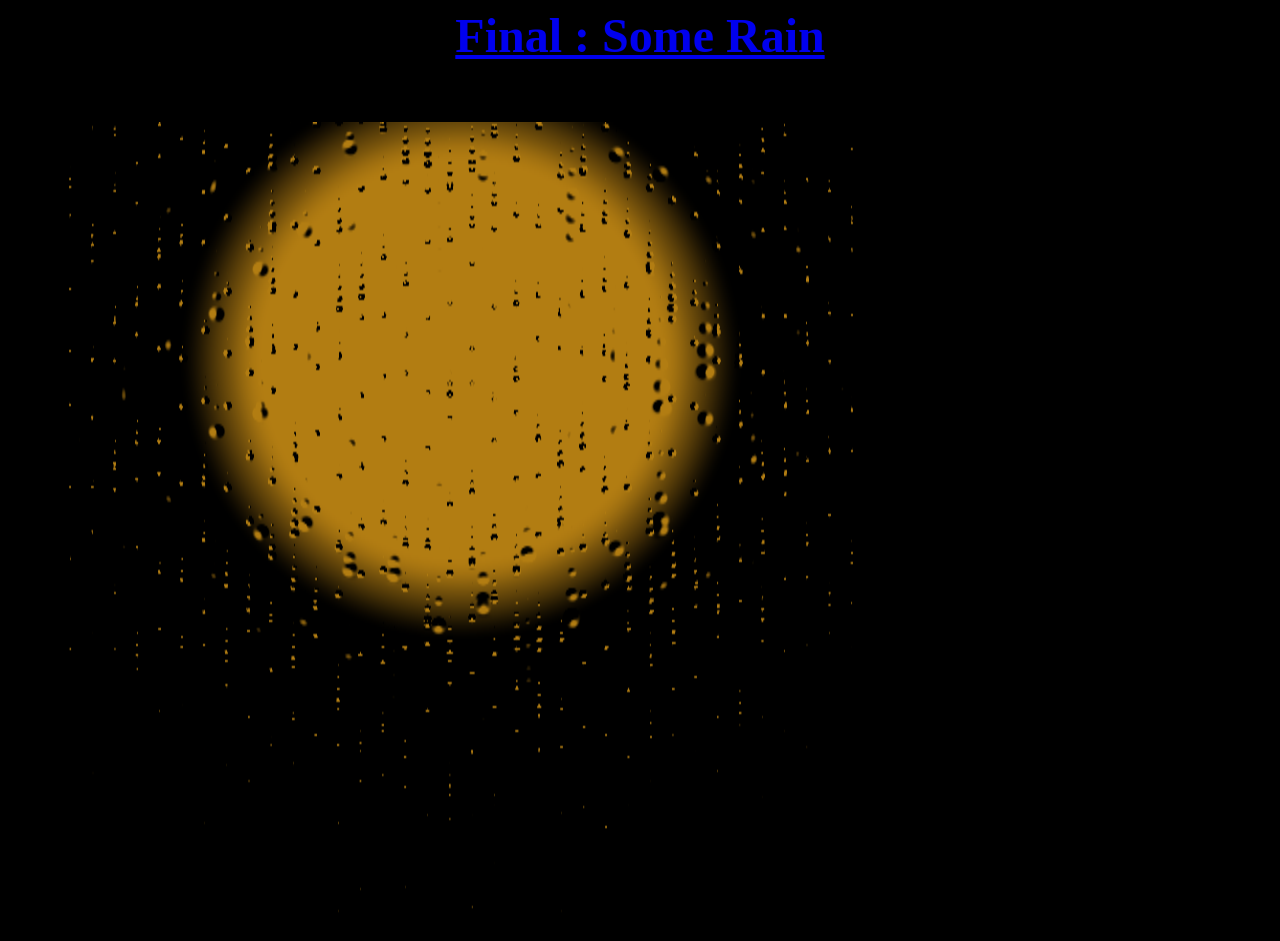
==== final/index.html @ 9c4ef6df "final" ====
<script src=lib1.js></script>

<body >
<center>
<canvas id='canvas1' width=800 height=400 background-color=black></canvas>
</center>
</body>


<!!-------- VERTEX SHADER: YOU PROBABLY DON'T WANT TO CHANGE THIS RIGHT NOW -------->

<script id='my_vertex_shader' type='x-shader/x-vertex'>
   attribute vec3 aPos;
   varying   vec3 vPos;
   void main() {
      gl_Position = vec4(aPos, 1.0);
      vPos = aPos;
   }
</script>


<!!-------- FRAGMENT SHADER: THIS IS WHERE YOU WILL DO YOUR WORK -------->

<script id='my_fragment_shader' type='x-shader/x-fragment'>

 uniform float uTime;   // TIME, IN SECONDS

 varying vec3 vPos;     // -1 < vPos.x < +1
                        // -1 < vPos.y < +1
                        //      vPos.z == 0



vec3 color = vec3(0.1, 0.1, 0.1);

vec3 circ = vec3(0.5, 0.5, 0.1);


// Used this for help: https://www.shadertoy.com/view/MdfBRX

vec2 rain(vec2 uv, float t) {

    uv*=3.;

    vec2 a = vec2(3.,1.);
    vec2 st = uv * a;

    vec2 id = floor(st);
    st.y += t*0.6;
    //st.x += t*0.003 ;

    float noise = fract(sin(id.x * 73.33) * 728.654);
    st.y += noise;
    uv.y += noise;
    id = floor(st);
    st = fract(st) - 0.5;

    t += fract(sin(id.x*68.24 + id.y * 1433.98) * 762.35)*6.283;
    float y =-sin(t + sin(t + sin(t) * 0.5)) * 0.42;
    vec2 p1 = vec2(0., y);
    vec2 o1 = (st-p1)/a;
    float d = length(o1);

    float s1 = smoothstep(0.07, 0.00, d);

    vec2 o2 = (fract(uv*a.x*vec2(1., 2.))-0.5)/vec2(1., 2.);
    d = length(o2);

    float s2 = smoothstep(0.3*(-st.y+0.5), 0.00, d) * smoothstep(-.1, .1, st.y-p1.y);
    //if (st.x > .46 || st.y > .49) s1 = 1.;   

    return vec2(s1 * o1 * 30. + s2 * o2 * 10.);

}

#define S(x, y, t) smoothstep(x, y, t)


struct ray {
	vec3 o, d;   
};
    
ray CameraSetup(vec2 uv, vec3 camPos, vec3 lookAt, float zoom) {
	ray cam;
    cam.o = camPos;
    
    vec3 f = normalize(lookAt-cam.o);
    vec3 r = cross(vec3(0., 1., 0.), f);
    vec3 u = cross(f, r);
    
    vec3 c = cam.o + f * zoom;
    vec3 i = c + uv.x*r + uv.y*u;
    
    cam.d = normalize(i-cam.o);
    
    return cam;
}
  

vec3 ClosestPoint(ray r, vec3 p) {
    // returns the closest point on ray r to point p
    return r.o + max(0., dot(p-r.o, r.d))*r.d;
}

float DistRay(ray r, vec3 p) {
	return length(p-ClosestPoint(r, p));
}

float Bokeh(ray r, vec3 p, float size, float blur) {
	float d = DistRay(r, p);
    float c = smoothstep(size, size*(1.-blur), d);
    c *= mix(.7, 1., S(size*.8, size, d));
    return c;
}



 void main() {

    vec2 uv = vPos.xy;
   vec3 camPos = vec3(0., 0.2, 0.);
    vec3 lookAt = vec3(0., 0.2, 1.);

    vec2 distortion = rain(uv, uTime)*0.8; 
    distortion += rain(uv*2., uTime)*2.2; 
    
     ray r = CameraSetup(uv-distortion*0.5, camPos, lookAt, 5.0);
      vec3 p = vec3(0.,.6,5.);
   	
    float c = Bokeh(r, p, .7, .3);
	vec3 col = vec3(1.,.7, .1) *c;
    gl_FragColor = vec4(col, 1.0);

 }</script>


<!!-------- CREATE A PROPERLY DESCRIPTIVE TITLE BELOW -------->

<script id='my_title' type='text/html'>
Final : Some Rain
</script>


<!!-------- HERE IS WHERE YOU CAN PROVIDE A LONGER TEXT DESCRIPTION -------->

<script id='my_instructions' type='text/html'><font color=black>
    <b id="description"> DESCRIPTION </b>
    <p>
    </p>


    

</script


<!!-------- YOU PROBABLY DON'T WANT TO CHANGE ANYTHING BELOW FOR NOW -------->
   
<script>
var vs = my_vertex_shader.innerHTML,
    fs = my_fragment_shader.innerHTML;
    fs = fs.substring(1, fs.length);

document.body.innerHTML = [''
   ,'<a href="/"><h1> <font size=40em><center padding-bottom=10px>' + my_title.innerHTML + '</center></font></h1></a>'
   
   ,'<td width=50></td><td><font color=red size=5><div id=errorMessage>&nbsp;</div></font></td>'
   ,'</TR><TR>'
   ,'<table cellspacing=10>'
   ,'<tr>'
   ,'<td valign=top><font size=2 color=red><div id=errorMarker>&nbsp;</div></font></td>'
   ,'<td valign=top>'
   ,'<textArea id=textArea spellcheck=false '
   ,'style="font:12px courier;outline-width:0;border-style:none;resize:none;overflow:scroll;"'
   ,'></textArea>'
   ,'</td><td valign=top>' + document.body.innerHTML + '</td>'
   ,'<td valign=top id="description_entry"><font size=5>' + my_instructions.innerHTML + '</td>'
   ,'</tr></table>'
   ,'</TR></TABLE>'
   ].join('');

var i, text = fs.split('\n'), cols = 0;
for (i = 0 ; i < text.length ; i++)
   cols = Math.max(cols, text[i].length);

textArea.rows = text.length;
textArea.cols = cols;
textArea.value = fs;
textArea.style.backgroundColor = '#202020';
textArea.style.color = 'white';
textArea.onkeyup = function() { canvas1.setShaders(vs, this.value); }

var startTime = Date.now();

function animate(gl) {
   let time = (Date.now() - startTime) / 1000;
   setUniform('1f', 'uTime', time);
}


gl_start(canvas1, vs, fs);

canvas1.style.width = '800px';
canvas1.style.height = '800px';

var big = true;
var txtwidth  = textArea.style.width;
textArea.style.display = "none";
document.getElementById("description").innerHTML

document.getElementById("description").innerHTML = 
    "Description (press on canvas to open text editor)" 
document.getElementById("description_entry").style.display = "none";

function resz(evt) {
   if (big) {
       document.getElementById("description").innerHTML = "Description"
       //canvas1.style.width = '400px';
       //canvas1.style.height = '400px';
       textArea.style.display = "block";
       //document.getElementById("description_entry").style.display = "none";

       big = false;
   } else {
       big = true;
       //canvas1.style.width = '800px';
       //canvas1.style.height = '800px';

       //document.getElementById("description_entry").style.display = "block";
       textArea.style.display = "none";
   }
   
}
canvas1.addEventListener('mousedown', resz);


</script>

<style>
    body {
        background-color: black;
    }
    #canvas1{
        position: relative;
        margin: auto;
        margin-left: auto;
         margin-right: auto;
    }
    
</style>
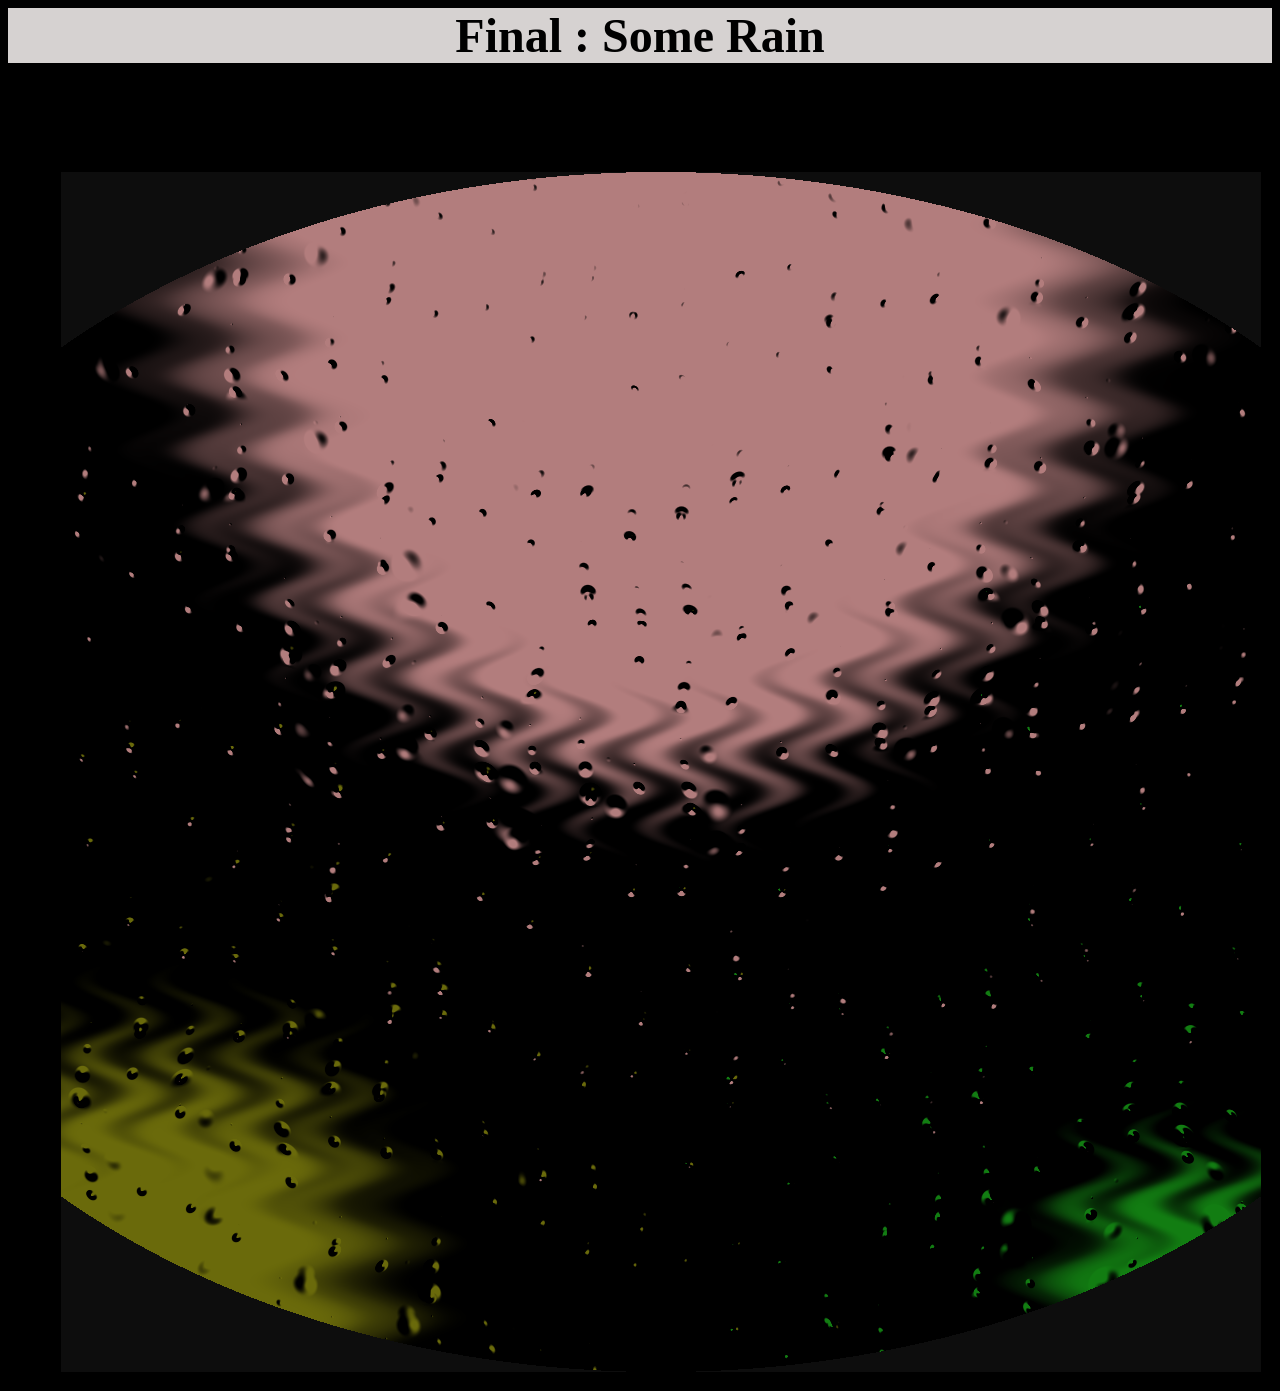
==== commit ce4e50e3: "mousemove" ====
--- a/final/index.html
+++ b/final/index.html
@@ -1,9 +1,21 @@
 
+
+<link rel="stylesheet" href="styleGeneral.css"> </link>
+<style>
+canvas {background-color: black;}
+a {text-decoration: none;
+    color: black;}
+h1{background-color:#d6d2d1;}
+body{
+    background-color: black;
+}
+</style>
 <script src=lib1.js></script>
+
 
 <body >
 <center>
-<canvas id='canvas1' width=800 height=400 background-color=black></canvas>
+<canvas id='canvas1' width=1200 height=1200 background-color=black></canvas>
 </center>
 </body>
 
@@ -25,6 +37,7 @@
 <script id='my_fragment_shader' type='x-shader/x-fragment'>
 
  uniform float uTime;   // TIME, IN SECONDS
+ uniform vec2 uMouse;   // mousePos
 
  varying vec3 vPos;     // -1 < vPos.x < +1
                         // -1 < vPos.y < +1
@@ -43,12 +56,11 @@
 
     uv*=3.;
 
-    vec2 a = vec2(3.,1.);
+    vec2 a = vec2(2.,1.);
     vec2 st = uv * a;
 
     vec2 id = floor(st);
     st.y += t*0.6;
-    //st.x += t*0.003 ;
 
     float noise = fract(sin(id.x * 73.33) * 728.654);
     st.y += noise;
@@ -58,7 +70,14 @@
 
     t += fract(sin(id.x*68.24 + id.y * 1433.98) * 762.35)*6.283;
     float y =-sin(t + sin(t + sin(t) * 0.5)) * 0.42;
-    vec2 p1 = vec2(0., y);
+    float x = 0.;
+    //float x = -sin(t + sin(t + sin(t) * 0.5)) * 0.4;
+    //if (fract(id.x*68.24) < 0.33) {
+    //   x =  0.;
+    //} else if (fract(id.x*75.23) < 0.66) {
+    //    float x = -sin(t + sin(t + sin(t) * 0.5)) * 0.4;
+    //}
+    vec2 p1 = vec2(x, y);
     vec2 o1 = (st-p1)/a;
     float d = length(o1);
 
@@ -110,7 +129,7 @@
 float Bokeh(ray r, vec3 p, float size, float blur) {
 	float d = DistRay(r, p);
     float c = smoothstep(size, size*(1.-blur), d);
-    c *= mix(.7, 1., S(size*.8, size, d));
+    c *= mix(.7, 1., smoothstep(size*.8, size, d));
     return c;
 }
 
@@ -118,18 +137,47 @@
 
  void main() {
 
+    float t = uTime;
     vec2 uv = vPos.xy;
-   vec3 camPos = vec3(0., 0.2, 0.);
-    vec3 lookAt = vec3(0., 0.2, 1.);
+    vec2 uv_backup = uv;
+   vec3 camPos = vec3(0., 0.0, 0.);
+    vec3 lookAt = vec3(uMouse.x, uMouse.y, 1.);
+
+    uv.x += sin(uv.y*20.0)*0.01;
+    uv.y += sin(uv.x*20.0)*0.01;
 
     vec2 distortion = rain(uv, uTime)*0.8; 
-    distortion += rain(uv*2., uTime)*2.2; 
-    
-     ray r = CameraSetup(uv-distortion*0.5, camPos, lookAt, 5.0);
-      vec3 p = vec3(0.,.6,5.);
+    distortion += rain(uv*2., uTime)*2.2;
+    uv = uv_backup;
+
+    vec3 col = vec3(0, 0, 0);
+
+    uv.x += sin(uv.y*50.0)*0.05;
+    uv.y += sin(uv.x*50.0)*0.05;
+    
+    ray r = CameraSetup(uv-distortion*0.5, camPos, lookAt, 1.0);
+
+
+
+    vec3 p = vec3(0.,.6,1.);
+    vec3 p2 = vec3(2.0,-2.,2.);
+    vec3 p3 = vec3(-2.0,-2.,2.);
    	
     float c = Bokeh(r, p, .7, .3);
-	vec3 col = vec3(1.,.7, .1) *c;
+	col = vec3(1.,.7, .7) *c;
+    
+    c = Bokeh(r, p2, .7, 0.5);
+    col += sin(t/2. + sin(t + sin(t) * 0.5)) * vec3(0.1,.7, .1) *c;
+
+    c = Bokeh(r, p3, 1.2, .5);
+    col += sin(uTime/4.) * vec3(1., 1.0, .1) *c;
+
+    //eliptical window effect.
+    uv = uv_backup;
+    if (((0.0 - uv.x) * (0.0 - uv.x))/2. + (0.0 - uv.y) * (0.0 - uv.y) > 1.0) {
+        col = vec3(0.05, 0.05, 0.05);
+    }
+
     gl_FragColor = vec4(col, 1.0);
 
  }</script>
@@ -147,6 +195,13 @@
 <script id='my_instructions' type='text/html'><font color=black>
     <b id="description"> DESCRIPTION </b>
     <p>
+        This is an implementation of the ray tracing algorithm that was explained in class. To make sure that all aspects
+        of the described algorithm are working I performed an animation which starts with a yellow sphere far away. We then
+        proceed to bring the sphere closer and until it reaches z = 0. Since the focal point is set to z = 1 and the radius 
+        of the sphere is 1, it is at this point that the sphere touches the focal point and the inside of the sphere comes into view.
+        To see this difference, I used a step function to color the inside of the sphere in a gray color. Eventually,
+        once the sphere reaches the coordinate z = 3, the focal point lies on the boundary of the sphere looking away from it.
+        This is when the color of the screen turns completely dark, as there is no object in front to render.
     </p>
 
 
@@ -163,8 +218,8 @@
     fs = fs.substring(1, fs.length);
 
 document.body.innerHTML = [''
-   ,'<a href="/"><h1> <font size=40em><center padding-bottom=10px>' + my_title.innerHTML + '</center></font></h1></a>'
-   
+   ,'<a href="list-view.html"><h1> <font size=40em><center padding-bottom=10px>' + my_title.innerHTML + '</center></font></h1></a>'
+   ,'<TABLE cellspacing=10 cellpadding=10 padding top=50 background-color=black><TR>'
    ,'<td width=50></td><td><font color=red size=5><div id=errorMessage>&nbsp;</div></font></td>'
    ,'</TR><TR>'
    ,'<table cellspacing=10>'
@@ -193,25 +248,45 @@
 
 var startTime = Date.now();
 
+
+var mouseX = 0;
+var mouseY = 0;
+
+
 function animate(gl) {
    let time = (Date.now() - startTime) / 1000;
    setUniform('1f', 'uTime', time);
+   setUniform('2fv', 'uMouse', [mouseX, mouseY]);
 }
 
 
 gl_start(canvas1, vs, fs);
 
-canvas1.style.width = '800px';
-canvas1.style.height = '800px';
+canvas1.style.width = '1200px';
+canvas1.style.height = '1200px';
+
+
 
 var big = true;
 var txtwidth  = textArea.style.width;
 textArea.style.display = "none";
-document.getElementById("description").innerHTML
+document.getElementById("description_entry").style.display="none";
 
 document.getElementById("description").innerHTML = 
     "Description (press on canvas to open text editor)" 
-document.getElementById("description_entry").style.display = "none";
+
+canvas1.addEventListener('mousemove', function(evt) {
+    var rect = canvas1.getBoundingClientRect();
+
+    let X = evt.clientX - rect.left;
+    let Y = evt.clientY - rect.top;
+    let W = canvas1.width;
+    let H = canvas1.height;
+    console.log(H);
+    mouseX = -((X - 0)/(W) * (-1 - 1) + 1);
+    mouseY = ((Y - 0)/(H) * (-1 - 1) + 1);
+})
+
 
 function resz(evt) {
    if (big) {
@@ -224,8 +299,8 @@
        big = false;
    } else {
        big = true;
-       //canvas1.style.width = '800px';
-       //canvas1.style.height = '800px';
+       //canvas1.style.width = '1200px';
+       //canvas1.style.height = '1200px';
 
        //document.getElementById("description_entry").style.display = "block";
        textArea.style.display = "none";
@@ -237,16 +312,3 @@
 
 </script>
 
-<style>
-    body {
-        background-color: black;
-    }
-    #canvas1{
-        position: relative;
-        margin: auto;
-        margin-left: auto;
-         margin-right: auto;
-    }
-    
-</style>
-
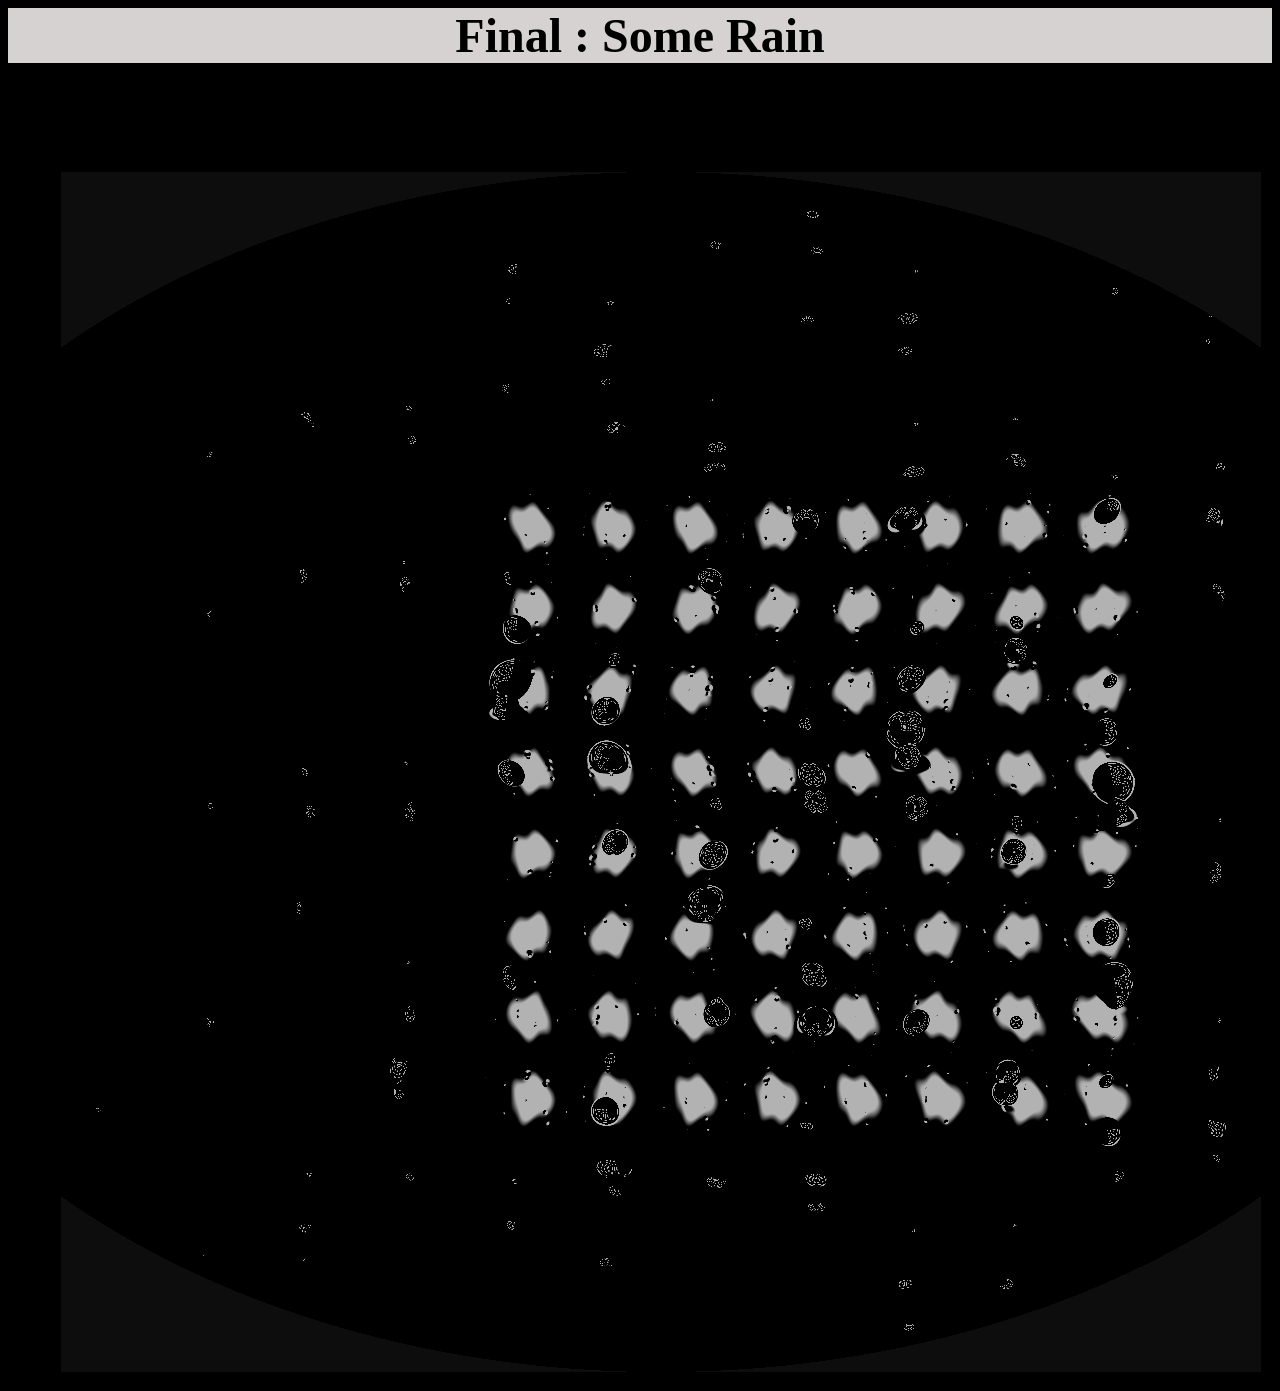
==== commit 6069fce3: "wsad" ====
--- a/final/index.html
+++ b/final/index.html
@@ -38,7 +38,9 @@
 
  uniform float uTime;   // TIME, IN SECONDS
  uniform vec2 uMouse;   // mousePos
-
+ uniform vec2 uPlayer;   // mousePos
+ uniform vec3 uSpheres[100];
+ uniform vec3 uColors[100];
  varying vec3 vPos;     // -1 < vPos.x < +1
                         // -1 < vPos.y < +1
                         //      vPos.z == 0
@@ -71,12 +73,6 @@
     t += fract(sin(id.x*68.24 + id.y * 1433.98) * 762.35)*6.283;
     float y =-sin(t + sin(t + sin(t) * 0.5)) * 0.42;
     float x = 0.;
-    //float x = -sin(t + sin(t + sin(t) * 0.5)) * 0.4;
-    //if (fract(id.x*68.24) < 0.33) {
-    //   x =  0.;
-    //} else if (fract(id.x*75.23) < 0.66) {
-    //    float x = -sin(t + sin(t + sin(t) * 0.5)) * 0.4;
-    //}
     vec2 p1 = vec2(x, y);
     vec2 o1 = (st-p1)/a;
     float d = length(o1);
@@ -140,37 +136,30 @@
     float t = uTime;
     vec2 uv = vPos.xy;
     vec2 uv_backup = uv;
-   vec3 camPos = vec3(0., 0.0, 0.);
-    vec3 lookAt = vec3(uMouse.x, uMouse.y, 1.);
+    vec3 camPos = vec3(uPlayer.y, 0., uPlayer.x);
+    vec3 lookAt = vec3(uMouse.x + uPlayer.y, uMouse.y, 1. + uPlayer.x);
 
     uv.x += sin(uv.y*20.0)*0.01;
     uv.y += sin(uv.x*20.0)*0.01;
 
-    vec2 distortion = rain(uv, uTime)*0.8; 
-    distortion += rain(uv*2., uTime)*2.2;
+    vec2 distortion = rain(uv*5., uTime)*0.1; 
+    distortion += rain(uv*1., uTime)*2.2;
     uv = uv_backup;
 
     vec3 col = vec3(0, 0, 0);
 
-    uv.x += sin(uv.y*50.0)*0.05;
-    uv.y += sin(uv.x*50.0)*0.05;
+    uv.x += sin(uv.y*60.0)*0.005;
+    uv.y += sin(uv.x*160.0)*0.005;
     
     ray r = CameraSetup(uv-distortion*0.5, camPos, lookAt, 1.0);
 
-
-
-    vec3 p = vec3(0.,.6,1.);
-    vec3 p2 = vec3(2.0,-2.,2.);
-    vec3 p3 = vec3(-2.0,-2.,2.);
-   	
-    float c = Bokeh(r, p, .7, .3);
-	col = vec3(1.,.7, .7) *c;
-    
-    c = Bokeh(r, p2, .7, 0.5);
-    col += sin(t/2. + sin(t + sin(t) * 0.5)) * vec3(0.1,.7, .1) *c;
-
-    c = Bokeh(r, p3, 1.2, .5);
-    col += sin(uTime/4.) * vec3(1., 1.0, .1) *c;
+    float c = 0.;
+    col = vec3(0.,0.,0.);
+
+    for (int i = 0; i < 64; i++) {
+        c = Bokeh(r, uSpheres[i], .7, 0.3);
+        col += (uColors[i]) *c;
+    }
 
     //eliptical window effect.
     uv = uv_backup;
@@ -252,11 +241,85 @@
 var mouseX = 0;
 var mouseY = 0;
 
+var playerX = -10;
+var playerY = -6;
+var forward = false;
+var backward = false;
+var leftward = false;
+var rightward = false;
+
+var change = 0.10;
+
+spheres = [];
+colors = [];
+sphere_count = 0;
+
+function cycleColor() {
+    let chance = Math.random();
+    for (let x = 0; x < sphere_count*3; x+=3) {
+        let flip = Math.random();
+        if (flip > chance) {
+            colors[x] = 0.7 + Math.random()*0.3;
+            colors[x+1] = 0.7 + Math.random()*0.3;
+            colors[x+2] = 0.7 + Math.random()*0.3;
+        }
+    }
+}
+
+function initColor() {
+    colors[0] = 0;
+}
+
+function createSphereGrid(rows, cols, lx, ly) {
+    sphere_count = rows * cols;
+    let dx = lx/cols;
+    let dy = ly/rows;
+    for(let i = 0; i < rows; i++) {
+        for (let j = 0; j < cols; j++) {
+            spheres.push(-1*lx/2+dx*i);
+            spheres.push(-1*ly/2+dy*j);
+            spheres.push(2.0+0.1*sphere_count);
+            //colors.push(Math.abs(Math.sin((-1*lx/2+dx*i) * 64.32)))
+            //colors.push(Math.abs(Math.sin((-1*lx/2+dy*j) * 64.32)))
+            //colors.push(Math.abs(Math.sin((-1*lx/2+dx*i*j) * 64.32)))
+            colors.push(1.);
+            colors.push(1.);
+            colors.push(1.);
+        }
+    }
+    return;
+}
 
 function animate(gl) {
+    if (sphere_count == 0) {
+        createSphereGrid(8, 8, 20, 20);
+        console.log(spheres);
+    }
+
+    if (forward) {
+       playerX += change;
+   }
+   if (backward) {
+       playerX -= change;
+   }
+    if (rightward) {
+       playerY += change;
+   }
+   if (leftward) {
+       playerY -= change;
+   }
+   if (playerX > 1.0)  {playerX = 1.0};
    let time = (Date.now() - startTime) / 1000;
+
+   if (time % 3 < 0.1) {
+        cycleColor();
+   }
+
    setUniform('1f', 'uTime', time);
    setUniform('2fv', 'uMouse', [mouseX, mouseY]);
+   setUniform('2fv', 'uPlayer', [playerX, playerY]);
+   setUniform('3fv', 'uSpheres', spheres);
+   setUniform('3fv', 'uColors', colors);
 }
 
 
@@ -282,9 +345,44 @@
     let Y = evt.clientY - rect.top;
     let W = canvas1.width;
     let H = canvas1.height;
-    console.log(H);
     mouseX = -((X - 0)/(W) * (-1 - 1) + 1);
     mouseY = ((Y - 0)/(H) * (-1 - 1) + 1);
+})
+
+
+
+window.addEventListener('keydown', function(event) {
+    event.preventDefault();
+  console.log(playerY);
+    if (event.keyCode == 87) { // w
+        forward = true;
+    } 
+    if (event.keyCode == 83) { // s
+        backward = true;
+    } 
+    if (event.keyCode == 65) { // a
+        leftward = true;
+    } 
+    if (event.keyCode == 68) { // d
+        rightward = true;
+    } 
+})
+
+window.addEventListener('keyup', function(event) {
+    event.preventDefault();
+    console.log(event.keyCode);
+    if (event.keyCode == 87) { // w
+        forward = false
+    } 
+    if (event.keyCode == 83) { // s
+        backward = false;
+    }
+        if (event.keyCode == 65) { // a
+        leftward = false;
+    } 
+    if (event.keyCode == 68) { // d
+        rightward = false;
+    } 
 })
 
 
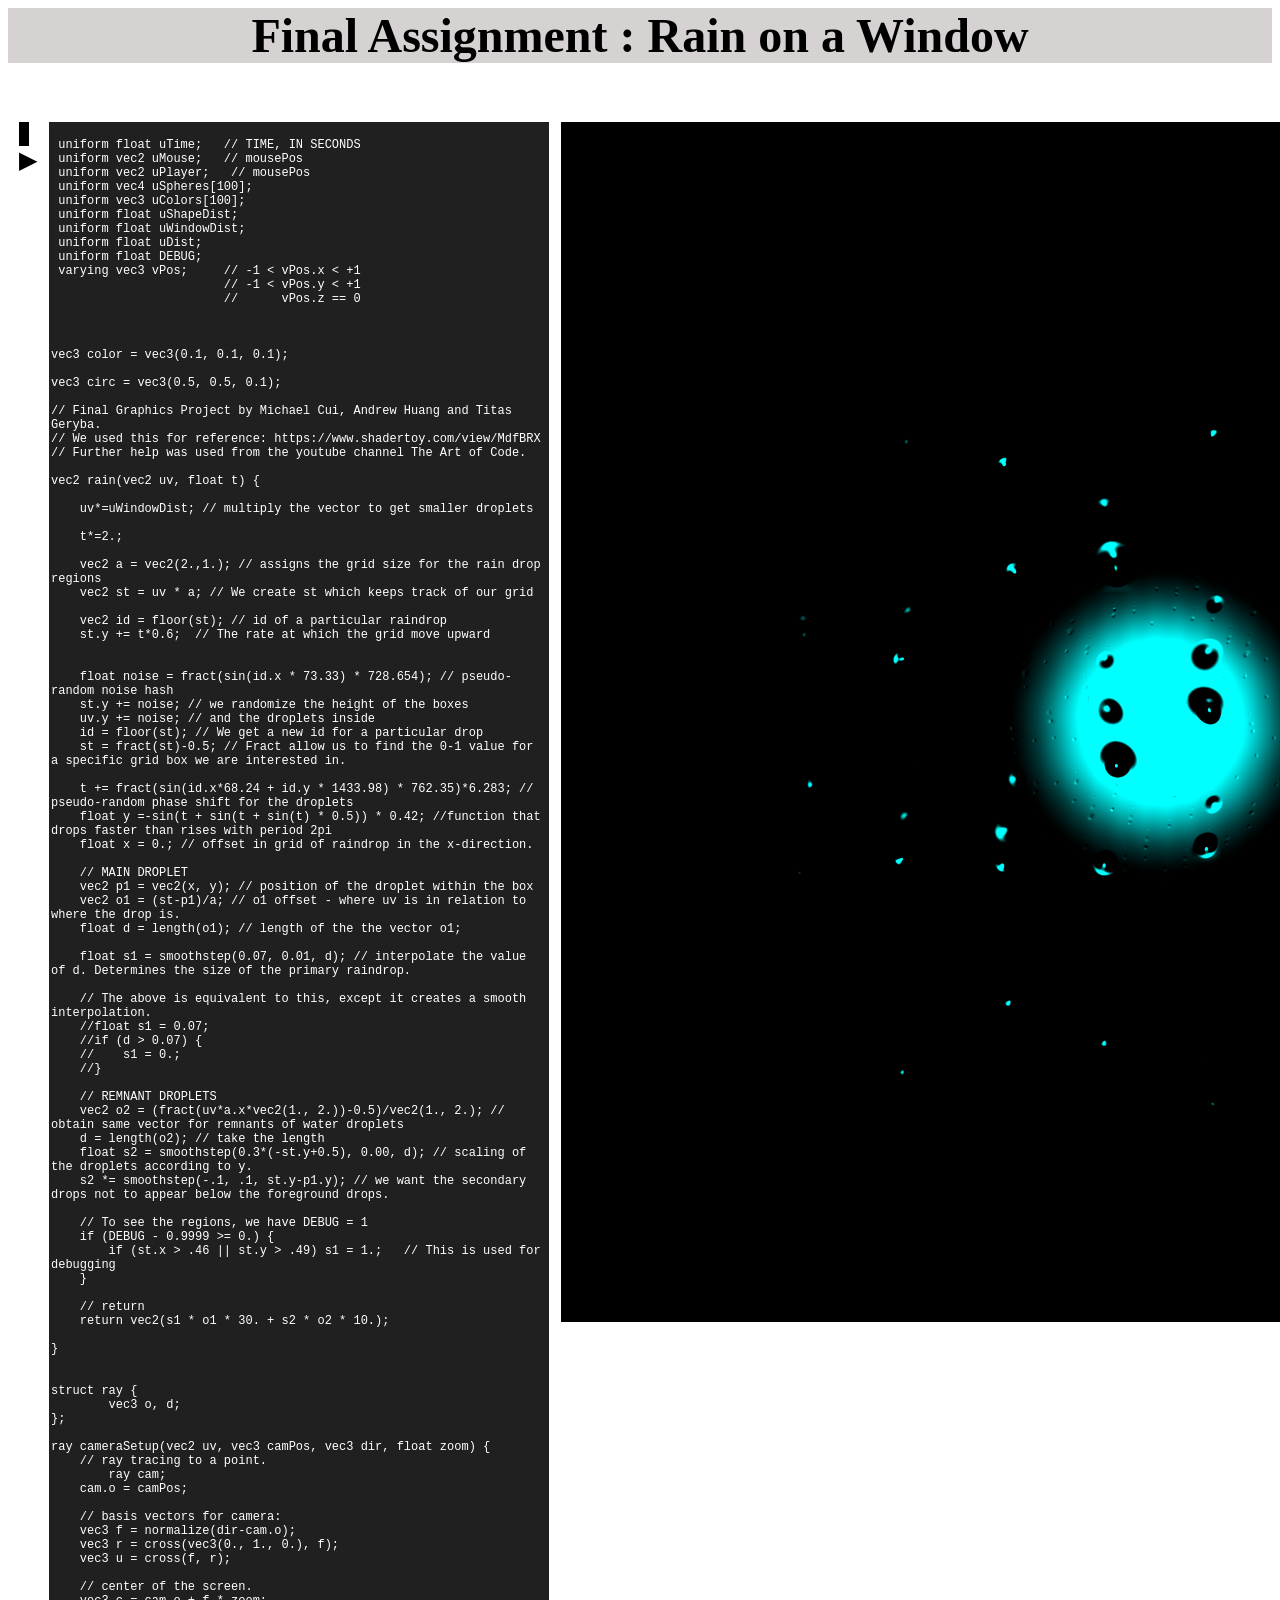
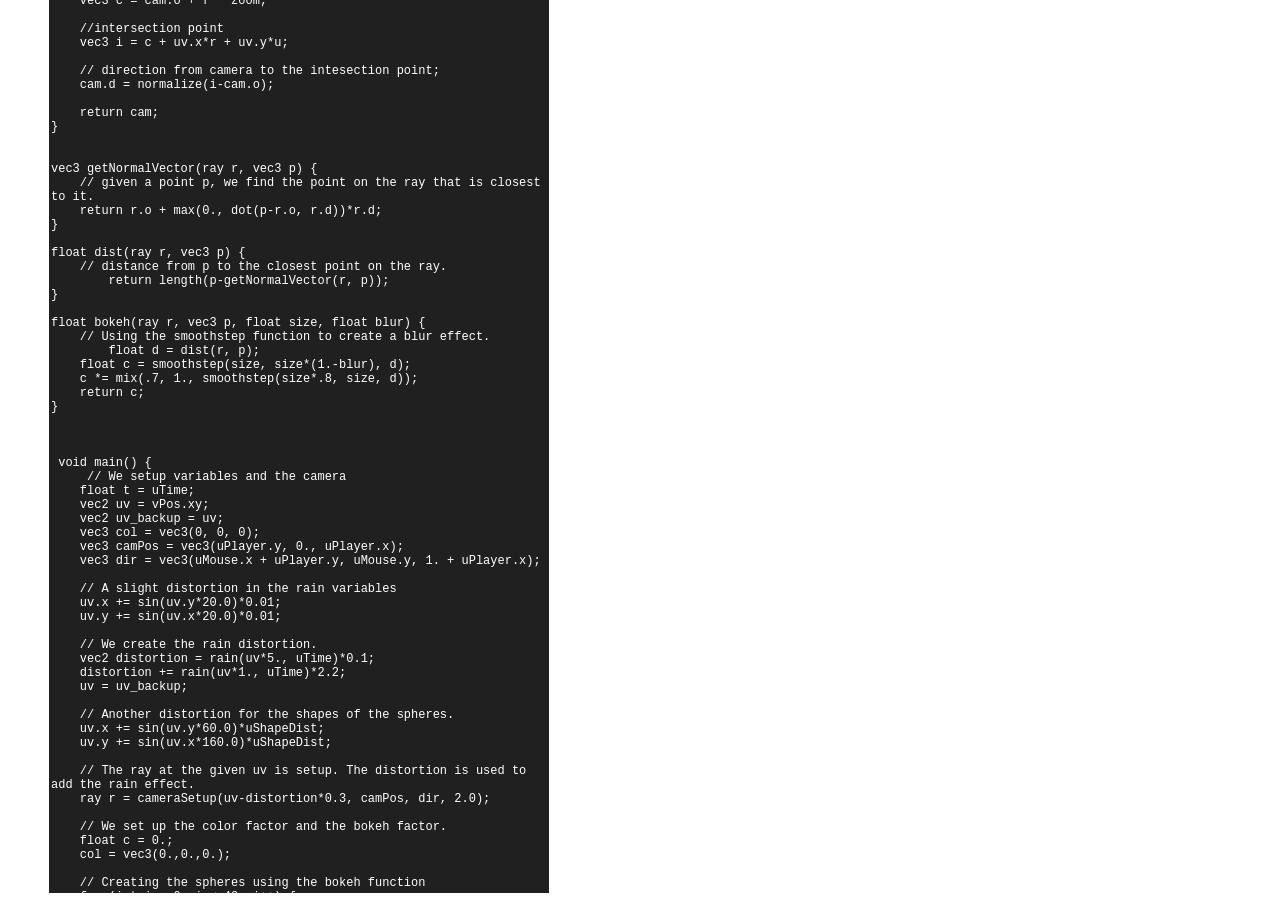
==== commit a51da48f: "final final" ====
--- a/final/index.html
+++ b/final/index.html
@@ -1,14 +1,11 @@
 
 
-<link rel="stylesheet" href="styleGeneral.css"> </link>
+<link rel="stylesheet" href="styleGeneralB.css"> </link>
 <style>
 canvas {background-color: black;}
 a {text-decoration: none;
     color: black;}
 h1{background-color:#d6d2d1;}
-body{
-    background-color: black;
-}
 </style>
 <script src=lib1.js></script>
 
@@ -39,8 +36,12 @@
  uniform float uTime;   // TIME, IN SECONDS
  uniform vec2 uMouse;   // mousePos
  uniform vec2 uPlayer;   // mousePos
- uniform vec3 uSpheres[100];
+ uniform vec4 uSpheres[100];
  uniform vec3 uColors[100];
+ uniform float uShapeDist;
+ uniform float uWindowDist;
+ uniform float uDist;
+ uniform float DEBUG;
  varying vec3 vPos;     // -1 < vPos.x < +1
                         // -1 < vPos.y < +1
                         //      vPos.z == 0
@@ -51,79 +52,103 @@
 
 vec3 circ = vec3(0.5, 0.5, 0.1);
 
-
-// Used this for help: https://www.shadertoy.com/view/MdfBRX
+// Final Graphics Project by Michael Cui, Andrew Huang and Titas Geryba.
+// We used this for reference: https://www.shadertoy.com/view/MdfBRX
+// Further help was used from the youtube channel The Art of Code.
 
 vec2 rain(vec2 uv, float t) {
-
-    uv*=3.;
-
-    vec2 a = vec2(2.,1.);
-    vec2 st = uv * a;
-
-    vec2 id = floor(st);
-    st.y += t*0.6;
-
-    float noise = fract(sin(id.x * 73.33) * 728.654);
-    st.y += noise;
-    uv.y += noise;
-    id = floor(st);
-    st = fract(st) - 0.5;
-
-    t += fract(sin(id.x*68.24 + id.y * 1433.98) * 762.35)*6.283;
-    float y =-sin(t + sin(t + sin(t) * 0.5)) * 0.42;
-    float x = 0.;
-    vec2 p1 = vec2(x, y);
-    vec2 o1 = (st-p1)/a;
-    float d = length(o1);
-
-    float s1 = smoothstep(0.07, 0.00, d);
-
-    vec2 o2 = (fract(uv*a.x*vec2(1., 2.))-0.5)/vec2(1., 2.);
-    d = length(o2);
-
-    float s2 = smoothstep(0.3*(-st.y+0.5), 0.00, d) * smoothstep(-.1, .1, st.y-p1.y);
-    //if (st.x > .46 || st.y > .49) s1 = 1.;   
-
+    
+    uv*=uWindowDist; // multiply the vector to get smaller droplets
+
+    t*=2.;
+
+    vec2 a = vec2(2.,1.); // assigns the grid size for the rain drop regions
+    vec2 st = uv * a; // We create st which keeps track of our grid
+
+    vec2 id = floor(st); // id of a particular raindrop
+    st.y += t*0.6;  // The rate at which the grid move upward
+
+
+    float noise = fract(sin(id.x * 73.33) * 728.654); // pseudo-random noise hash
+    st.y += noise; // we randomize the height of the boxes
+    uv.y += noise; // and the droplets inside 
+    id = floor(st); // We get a new id for a particular drop
+    st = fract(st)-0.5; // Fract allow us to find the 0-1 value for a specific grid box we are interested in.
+
+    t += fract(sin(id.x*68.24 + id.y * 1433.98) * 762.35)*6.283; // pseudo-random phase shift for the droplets
+    float y =-sin(t + sin(t + sin(t) * 0.5)) * 0.42; //function that drops faster than rises with period 2pi
+    float x = 0.; // offset in grid of raindrop in the x-direction.
+
+    // MAIN DROPLET
+    vec2 p1 = vec2(x, y); // position of the droplet within the box
+    vec2 o1 = (st-p1)/a; // o1 offset - where uv is in relation to where the drop is.
+    float d = length(o1); // length of the the vector o1;
+
+    float s1 = smoothstep(0.07, 0.01, d); // interpolate the value of d. Determines the size of the primary raindrop.
+    
+    // The above is equivalent to this, except it creates a smooth interpolation.
+    //float s1 = 0.07;
+    //if (d > 0.07) {
+    //    s1 = 0.;
+    //}
+
+    // REMNANT DROPLETS
+    vec2 o2 = (fract(uv*a.x*vec2(1., 2.))-0.5)/vec2(1., 2.); // obtain same vector for remnants of water droplets
+    d = length(o2); // take the length
+    float s2 = smoothstep(0.3*(-st.y+0.5), 0.00, d); // scaling of the droplets according to y.
+    s2 *= smoothstep(-.1, .1, st.y-p1.y); // we want the secondary drops not to appear below the foreground drops.
+    
+    // To see the regions, we have DEBUG = 1
+    if (DEBUG - 0.9999 >= 0.) {
+        if (st.x > .46 || st.y > .49) s1 = 1.;   // This is used for debugging
+    }
+
+    // return 
     return vec2(s1 * o1 * 30. + s2 * o2 * 10.);
 
 }
-
-#define S(x, y, t) smoothstep(x, y, t)
 
 
 struct ray {
 	vec3 o, d;   
 };
     
-ray CameraSetup(vec2 uv, vec3 camPos, vec3 lookAt, float zoom) {
+ray cameraSetup(vec2 uv, vec3 camPos, vec3 dir, float zoom) {
+    // ray tracing to a point.
 	ray cam;
     cam.o = camPos;
     
-    vec3 f = normalize(lookAt-cam.o);
+    // basis vectors for camera:
+    vec3 f = normalize(dir-cam.o);
     vec3 r = cross(vec3(0., 1., 0.), f);
     vec3 u = cross(f, r);
     
+    // center of the screen.
     vec3 c = cam.o + f * zoom;
+
+    //intersection point
     vec3 i = c + uv.x*r + uv.y*u;
     
+    // direction from camera to the intesection point;
     cam.d = normalize(i-cam.o);
     
     return cam;
 }
   
 
-vec3 ClosestPoint(ray r, vec3 p) {
-    // returns the closest point on ray r to point p
+vec3 getNormalVector(ray r, vec3 p) {
+    // given a point p, we find the point on the ray that is closest to it.
     return r.o + max(0., dot(p-r.o, r.d))*r.d;
 }
 
-float DistRay(ray r, vec3 p) {
-	return length(p-ClosestPoint(r, p));
-}
-
-float Bokeh(ray r, vec3 p, float size, float blur) {
-	float d = DistRay(r, p);
+float dist(ray r, vec3 p) {
+    // distance from p to the closest point on the ray.
+	return length(p-getNormalVector(r, p));
+}
+
+float bokeh(ray r, vec3 p, float size, float blur) {
+    // Using the smoothstep function to create a blur effect.
+	float d = dist(r, p);
     float c = smoothstep(size, size*(1.-blur), d);
     c *= mix(.7, 1., smoothstep(size*.8, size, d));
     return c;
@@ -132,42 +157,47 @@
 
 
  void main() {
-
+     // We setup variables and the camera
     float t = uTime;
     vec2 uv = vPos.xy;
     vec2 uv_backup = uv;
+    vec3 col = vec3(0, 0, 0);
     vec3 camPos = vec3(uPlayer.y, 0., uPlayer.x);
-    vec3 lookAt = vec3(uMouse.x + uPlayer.y, uMouse.y, 1. + uPlayer.x);
-
+    vec3 dir = vec3(uMouse.x + uPlayer.y, uMouse.y, 1. + uPlayer.x);
+
+    // A slight distortion in the rain variables
     uv.x += sin(uv.y*20.0)*0.01;
     uv.y += sin(uv.x*20.0)*0.01;
 
+    // We create the rain distortion.
     vec2 distortion = rain(uv*5., uTime)*0.1; 
     distortion += rain(uv*1., uTime)*2.2;
     uv = uv_backup;
 
-    vec3 col = vec3(0, 0, 0);
-
-    uv.x += sin(uv.y*60.0)*0.005;
-    uv.y += sin(uv.x*160.0)*0.005;
-    
-    ray r = CameraSetup(uv-distortion*0.5, camPos, lookAt, 1.0);
-
+    // Another distortion for the shapes of the spheres.
+    uv.x += sin(uv.y*60.0)*uShapeDist;
+    uv.y += sin(uv.x*160.0)*uShapeDist;
+    
+    // The ray at the given uv is setup. The distortion is used to add the rain effect.
+    ray r = cameraSetup(uv-distortion*0.3, camPos, dir, 2.0);
+
+    // We set up the color factor and the bokeh factor.
     float c = 0.;
     col = vec3(0.,0.,0.);
 
-    for (int i = 0; i < 64; i++) {
-        c = Bokeh(r, uSpheres[i], .7, 0.3);
+    // Creating the spheres using the bokeh function
+    for (int i = 0; i < 40; i++) {
+        c = bokeh(r, uSpheres[i].xyz, uSpheres[i].w, 0.7);
         col += (uColors[i]) *c;
     }
 
     //eliptical window effect.
     uv = uv_backup;
-    if (((0.0 - uv.x) * (0.0 - uv.x))/2. + (0.0 - uv.y) * (0.0 - uv.y) > 1.0) {
+    if (((0.0 - uv.x) * (0.0 - uv.x))/5. + (0.0 - uv.y) * (0.0 - uv.y)/0.5 > 1.0 && DEBUG > 0.5) {
         col = vec3(0.05, 0.05, 0.05);
     }
-
-    gl_FragColor = vec4(col, 1.0);
+    // finally we blit the color.
+    gl_FragColor =  vec4(col, 1.0);
 
  }</script>
 
@@ -175,28 +205,15 @@
 <!!-------- CREATE A PROPERLY DESCRIPTIVE TITLE BELOW -------->
 
 <script id='my_title' type='text/html'>
-Final : Some Rain
+Final Assignment : Rain on a Window
 </script>
 
 
 <!!-------- HERE IS WHERE YOU CAN PROVIDE A LONGER TEXT DESCRIPTION -------->
 
 <script id='my_instructions' type='text/html'><font color=black>
-    <b id="description"> DESCRIPTION </b>
-    <p>
-        This is an implementation of the ray tracing algorithm that was explained in class. To make sure that all aspects
-        of the described algorithm are working I performed an animation which starts with a yellow sphere far away. We then
-        proceed to bring the sphere closer and until it reaches z = 0. Since the focal point is set to z = 1 and the radius 
-        of the sphere is 1, it is at this point that the sphere touches the focal point and the inside of the sphere comes into view.
-        To see this difference, I used a step function to color the inside of the sphere in a gray color. Eventually,
-        once the sphere reaches the coordinate z = 3, the focal point lies on the boundary of the sphere looking away from it.
-        This is when the color of the screen turns completely dark, as there is no object in front to render.
-    </p>
-
-
-    
-
-</script
+    <b id="description"> </b>
+</script>
 
 
 <!!-------- YOU PROBABLY DON'T WANT TO CHANGE ANYTHING BELOW FOR NOW -------->
@@ -208,7 +225,7 @@
 
 document.body.innerHTML = [''
    ,'<a href="list-view.html"><h1> <font size=40em><center padding-bottom=10px>' + my_title.innerHTML + '</center></font></h1></a>'
-   ,'<TABLE cellspacing=10 cellpadding=10 padding top=50 background-color=black><TR>'
+   ,'<TABLE cellspacing=0 cellpadding=0 padding top=0 background-color=black><TR>'
    ,'<td width=50></td><td><font color=red size=5><div id=errorMessage>&nbsp;</div></font></td>'
    ,'</TR><TR>'
    ,'<table cellspacing=10>'
@@ -237,65 +254,132 @@
 
 var startTime = Date.now();
 
-
+// move camera
 var mouseX = 0;
 var mouseY = 0;
 
-var playerX = -10;
-var playerY = -6;
+// move player
+var playerX = -80;
+var playerY = 0;
 var forward = false;
 var backward = false;
 var leftward = false;
 var rightward = false;
 
-var change = 0.10;
-
+
+
+// speed of movement
+var change = 1;
+
+// variables associated with storing sphere
 spheres = [];
 colors = [];
+distortionInShape = 0.005;
 sphere_count = 0;
-
+sphere_total = 40;
+
+// variables associated with going from one game-state to another.
+state = 1;
+var game = 0;
+last_state = -1;
+var state_changed = true;
+var time_to_clear = false;
+var DEBUG = 0;
+
+//distance to the window on which the drops are:
+windowDist = 3.0;
+
+// function to add a sphere to the scene.
+function addSphere(x, y, z, R, r, g, b) {
+        spheres.push(x);
+        spheres.push(y);
+        spheres.push(z);
+        spheres.push(R);
+        colors.push(r);
+        colors.push(g);
+        colors.push(b);
+}
+
+// function that cycles functions of all spheres.
 function cycleColor() {
     let chance = Math.random();
     for (let x = 0; x < sphere_count*3; x+=3) {
         let flip = Math.random();
         if (flip > chance) {
-            colors[x] = 0.7 + Math.random()*0.3;
-            colors[x+1] = 0.7 + Math.random()*0.3;
-            colors[x+2] = 0.7 + Math.random()*0.3;
+            colors[x] = 0.5 + Math.random()*2.0;
+            colors[x+1] = 0.5 + Math.random()*2.0;
+            colors[x+2] = 0.7 + Math.random()*2.0;
         }
     }
 }
 
-function initColor() {
-    colors[0] = 0;
-}
-
+
+function createSpheres() {
+        // resets the spheres.
+        spheres = [];
+        colors = [];
+        for(let i = 0; i < sphere_total; i++) {
+            addSphere(0, 0, 0, 0, 0, 0, 0);
+    }
+}
+
+function fillSpheres() {
+    // fills any remaining slots in the sphere array with black spheres
+    for(let i = 0; i < sphere_total - sphere_count; i++) {
+        addSphere(0,0,0,0,0,0,0);
+    }
+}   
+
+// create a grid of spheres
 function createSphereGrid(rows, cols, lx, ly) {
+    spheres = [];
+    colors = [];
     sphere_count = rows * cols;
-    let dx = lx/cols;
-    let dy = ly/rows;
+    let dx = lx/rows;
+    let dy = ly/cols;
     for(let i = 0; i < rows; i++) {
         for (let j = 0; j < cols; j++) {
-            spheres.push(-1*lx/2+dx*i);
-            spheres.push(-1*ly/2+dy*j);
-            spheres.push(2.0+0.1*sphere_count);
-            //colors.push(Math.abs(Math.sin((-1*lx/2+dx*i) * 64.32)))
-            //colors.push(Math.abs(Math.sin((-1*lx/2+dy*j) * 64.32)))
-            //colors.push(Math.abs(Math.sin((-1*lx/2+dx*i*j) * 64.32)))
-            colors.push(1.);
-            colors.push(1.);
-            colors.push(1.);
+            addSphere(-lx/2+dx*i, -ly/2+dy*j, 0, 0.7, 1, 1, 1);
         }
     }
+    cycleColor();
+    cycleColor();
+    cycleColor();
+    fillSpheres();
     return;
 }
 
-function animate(gl) {
-    if (sphere_count == 0) {
-        createSphereGrid(8, 8, 20, 20);
-        console.log(spheres);
-    }
-
+// goes to the next demonstration
+function getNextGame() {
+    game = (game+1) % 5;
+        playerX = -80;
+        playerY = 0;
+        state_changed = true;
+        time_to_clear = true;
+}
+
+// sets the state of the current demonstration by playerX
+function setState() {
+    state = Math.floor(playerX/10 + 1);
+    if (last_state != state) {
+        last_state = state;
+        state_changed = true;
+    }
+}
+
+// builts up a sphereGrid of increasing row - count
+function growingTower() {
+    createSphereGrid(6-Math.floor(state*(6/8)), 6+state, 10, 10);
+}
+
+// player movement.
+function movePlayer() {
+    if (playerX < -79) {
+        playerX = -79;
+    }
+    if (playerX > -2) {
+        playerX = -2;
+    }
     if (forward) {
        playerX += change;
    }
@@ -308,18 +392,118 @@
    if (leftward) {
        playerY -= change;
    }
-   if (playerX > 1.0)  {playerX = 1.0};
+}
+
+
+// demonstration of droplets interaction with moving objects
+function rotatingSphere(time) {
+    time /= 10;
+    spheres = [];
+    colors = [];
+    sphereCount = 7;
+    addSphere(playerY+5*Math.sin(time), 0, playerX+5*Math.cos(time), 0.3, 5, 0, 5);
+    addSphere(playerY+5*Math.sin(time+1), 0.1, playerX+5*Math.cos(time+1), 0.3,  5, 5, 0);
+    addSphere(playerY+5*Math.sin(time+2), 0.2, playerX+5*Math.cos(time+2), 0.3,  0, 5, 0);
+    addSphere(playerY+5*Math.sin(time+3), 0.3, playerX+5*Math.cos(time+3), 0.3,  5, 0, 0);
+    addSphere(playerY+5*Math.sin(time+4), 0.2, playerX+5*Math.cos(time+4), 0.3,  0, 5, 5);
+    addSphere(playerY+5*Math.sin(time+5), 0.1, playerX+5*Math.cos(time+5), 0.3,  5, 5, 0);
+    addSphere(playerY+5*Math.sin(time+6), 0.3, playerX+5*Math.cos(time+6), 0.3,  0, 5, 5);
+    fillSpheres();
+}
+
+// creates one big sphere
+function bigSphere(time) {
+    sphereCount = 1;
+    colors = [];
+    spheres = [];
+    addSphere(0,0, 0, 10, 2 * Math.sin(time), 2, 2);
+    fillSpheres();
+}
+
+// create two overlapping spheres
+function twoSphere(time) {
+    sphereCount = 2;
+    colors = [];
+    spheres = [];
+    addSphere(5,0, 0, 10, 2, Math.sin(time), 2);
+    addSphere(-5,0, 0, 10, 2 * Math.sin(time), 2, 2);
+    fillSpheres();
+}
+
+var tCreated = [];
+
+function twinkle(time) {
+    sphereCount = sphere_total;
+    addSphere(5,0, 0, 10, 0, Math.sin(time), 2);
+    addSphere(-5,0, 0, 10, 2 * Math.sin(time), 2, 2);
+    fillSpheres();
+}
+
+// The main function
+function animate(gl) {
    let time = (Date.now() - startTime) / 1000;
 
-   if (time % 3 < 0.1) {
-        cycleColor();
-   }
-
+   movePlayer(); // move the player
+
+    if (sphere_count == 0) {
+        createSpheres(); // createSpheres if they have not been.
+    }
+
+    setState(); // set the current state accordingly
+
+    // the game scene loop
+    if (!time_to_clear && state_changed) {
+        if (game == 3) {
+            distortionInShape = 0.001;
+            growingTower();
+        }
+        state_changed = false;
+    }
+
+    if (game == 3) {
+        if (time % 3 < 0.1) {
+            cycleColor();
+        }
+    }
+
+    if (game == 0) {
+        distortionInShape = 0.001;
+        bigSphere(time);
+    }
+
+    if (game == 1) {
+        distortionInShape = 0.001;
+        twoSphere(time);
+    }
+
+    if (game == 2) {
+        distortionInShape = 0.002;
+        rotatingSphere(time);
+    }
+
+    if (game == 4) {
+        time *= 0.5
+        distortionInShape = 0.001;
+        DEBUG = 1;
+        bigSphere(time);
+    } else {
+        DEBUG = 0;
+    }
+
+    if (time_to_clear) {
+        createSpheres();
+        time_to_clear = false;
+    }
+
+    // setting our uniforms.
    setUniform('1f', 'uTime', time);
    setUniform('2fv', 'uMouse', [mouseX, mouseY]);
    setUniform('2fv', 'uPlayer', [playerX, playerY]);
-   setUniform('3fv', 'uSpheres', spheres);
+   setUniform('4fv', 'uSpheres', spheres);
+   setUniform('1f', 'uShapeDist', distortionInShape);
    setUniform('3fv', 'uColors', colors);
+   setUniform('1f', 'uWindowDist', windowDist);
+   setUniform('1f', 'DEBUG', DEBUG);
 }
 
 
@@ -332,11 +516,12 @@
 
 var big = true;
 var txtwidth  = textArea.style.width;
-textArea.style.display = "none";
-document.getElementById("description_entry").style.display="none";
+textArea.style.width = 500;
+textArea.style.display = "block";
+//document.getElementById("description_entry").style.display="none";
 
 document.getElementById("description").innerHTML = 
-    "Description (press on canvas to open text editor)" 
+    "";
 
 canvas1.addEventListener('mousemove', function(evt) {
     var rect = canvas1.getBoundingClientRect();
@@ -383,30 +568,18 @@
     if (event.keyCode == 68) { // d
         rightward = false;
     } 
+    if (event.keyCode == 13) {
+        getNextGame();
+    }
+    if (event.keyCode == 74) {
+        windowDist += 0.1;
+    }
+    if (event.keyCode == 75) {
+        windowDist -= 0.1;
+    }
 })
 
 
-function resz(evt) {
-   if (big) {
-       document.getElementById("description").innerHTML = "Description"
-       //canvas1.style.width = '400px';
-       //canvas1.style.height = '400px';
-       textArea.style.display = "block";
-       //document.getElementById("description_entry").style.display = "none";
-
-       big = false;
-   } else {
-       big = true;
-       //canvas1.style.width = '1200px';
-       //canvas1.style.height = '1200px';
-
-       //document.getElementById("description_entry").style.display = "block";
-       textArea.style.display = "none";
-   }
-   
-}
-canvas1.addEventListener('mousedown', resz);
-
 
 </script>
 
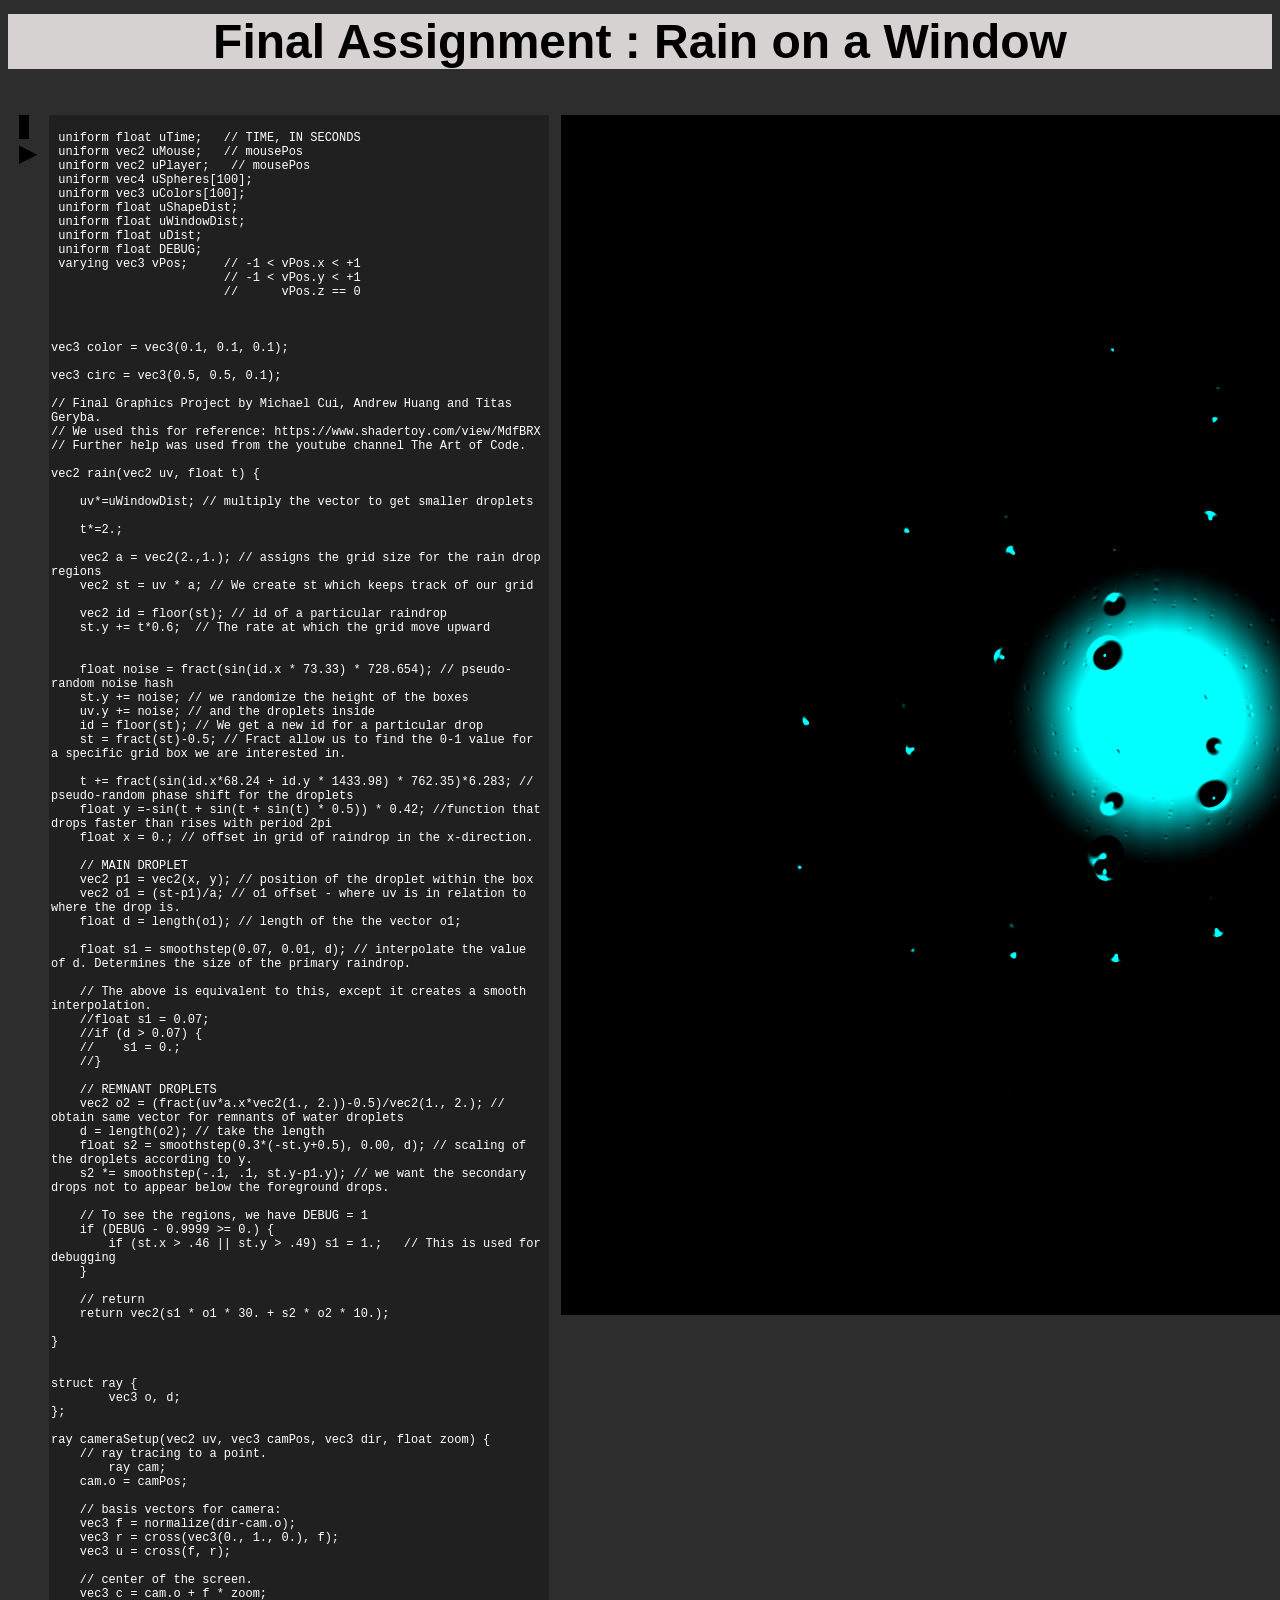
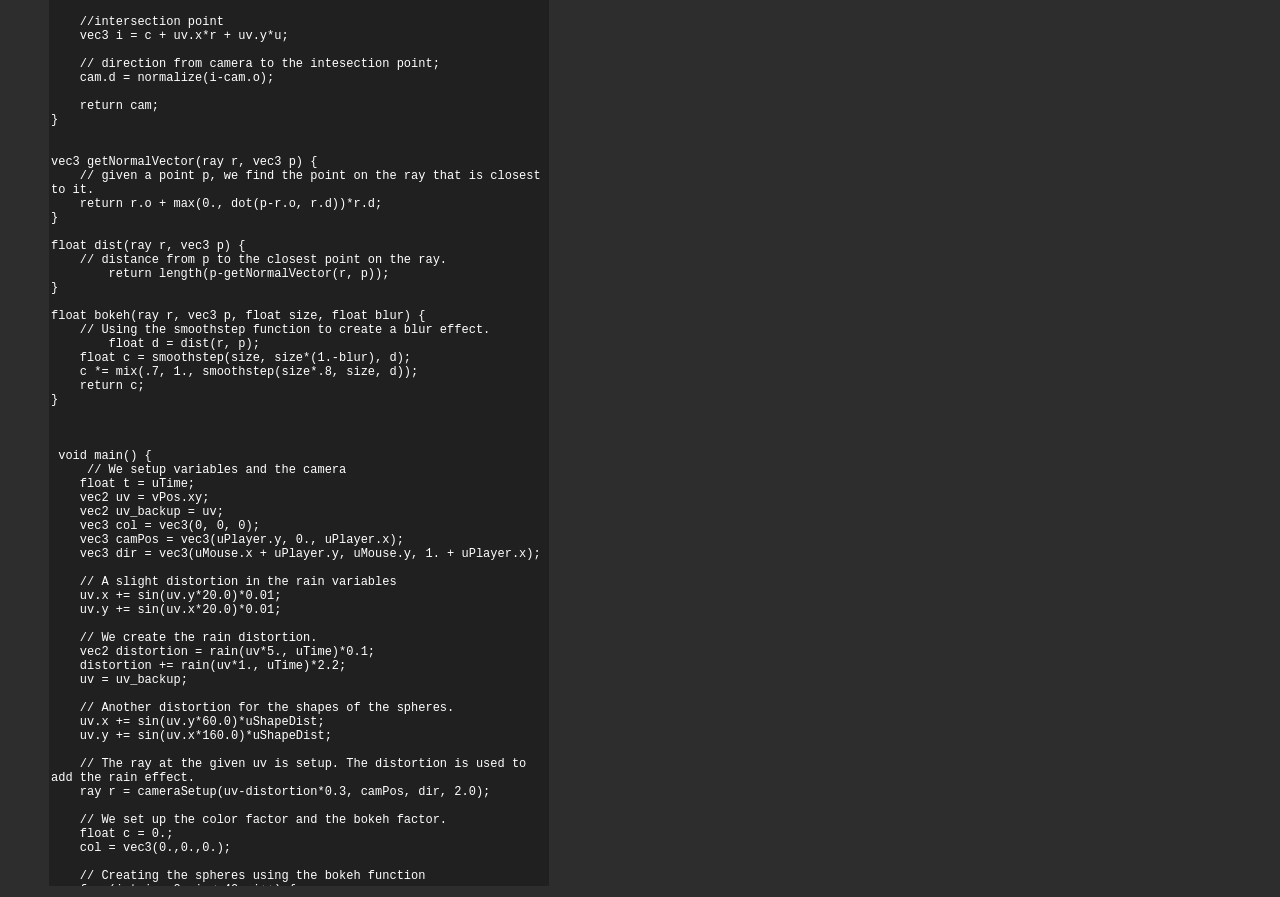
==== commit f8bd32d3: "changed link" ====
--- a/final/index.html
+++ b/final/index.html
@@ -224,7 +224,7 @@
     fs = fs.substring(1, fs.length);
 
 document.body.innerHTML = [''
-   ,'<a href="list-view.html"><h1> <font size=40em><center padding-bottom=10px>' + my_title.innerHTML + '</center></font></h1></a>'
+   ,'<a href="/"><h1> <font size=40em><center padding-bottom=10px>' + my_title.innerHTML + '</center></font></h1></a>'
    ,'<TABLE cellspacing=0 cellpadding=0 padding top=0 background-color=black><TR>'
    ,'<td width=50></td><td><font color=red size=5><div id=errorMessage>&nbsp;</div></font></td>'
    ,'</TR><TR>'
--- a/final/styleGeneralB.css
+++ b/final/styleGeneralB.css
@@ -0,0 +1,94 @@
+html{
+    height:75%;
+    position:relative;
+    font-family: "Avant Garde", Avantgarde, "Century Gothic", CenturyGothic, "AppleGothic", sans-serif;
+}
+
+header {
+    width:80%;
+    height: 4vw;
+    margin-left: auto;
+    margin-right: auto;
+
+    font-family: "Avant Garde", Avantgarde, "Century Gothic", CenturyGothic, "AppleGothic", sans-serif;
+    font-size: 2vw;
+    padding-bottom: 6vw;
+    text-align: center;
+    text-transform: uppercase;
+    text-rendering: optimizeLegibility;
+
+
+}
+
+h1, h2 {
+    margin-block-start: 0.2em;
+    margin-block-end: 0.2em;
+    -webkit-margin-before: 0.2em;
+    -webkit-margin-after: 0.2em;
+}
+
+
+body {
+    background-color: #2d2d2d;
+    height: 100%;
+    align-content: center;  
+}
+
+
+#Title {
+    float:left;
+    font-size: 1.6vw;
+    width: 30%;
+
+    /*https://envato.com/blog/css3-typography-code-snippets/
+    http://codepen.io/juanbrujo/pen/yGpAK
+    */
+    color: #131313;
+    background-color: #e7e5e4;
+    letter-spacing: .15em;
+    border-style: solid;
+    border-width: 2px;
+    text-shadow: 
+      1px -1px 0 #767676, 
+      -1px 2px 1px #737272, 
+      -2px 4px 1px #767474, 
+      -3px 6px 1px #787777, 
+      -4px 8px 1px #7b7a7a, 
+      -5px 10px 1px #7f7d7d, 
+      -6px 12px 1px #828181, 
+      -7px 14px 1px #868585;
+      
+}
+
+#pageName {
+    width: 70%;
+    margin-left: 31%;
+    text-align: left;
+    font-size: 4.4vw;
+    align-content: center;
+}
+
+#pageName > h2 {
+    margin-bottom: 0;
+    margin-top: 0;
+    padding-top: 3.4%;
+}
+
+#mainBox > h1 {
+    text-transform: uppercase;
+    font-size: 50px;
+    padding-left: 0.5%;
+}
+
+#mainBox > p {
+    font-size: 20px;
+    padding-left: 1%;
+}
+
+#mainBox {
+    width: 80%;
+    padding-bottom: 1vw;
+    background-color:#d6d2d1;
+    margin-left:auto;
+    margin-right:auto;
+}
